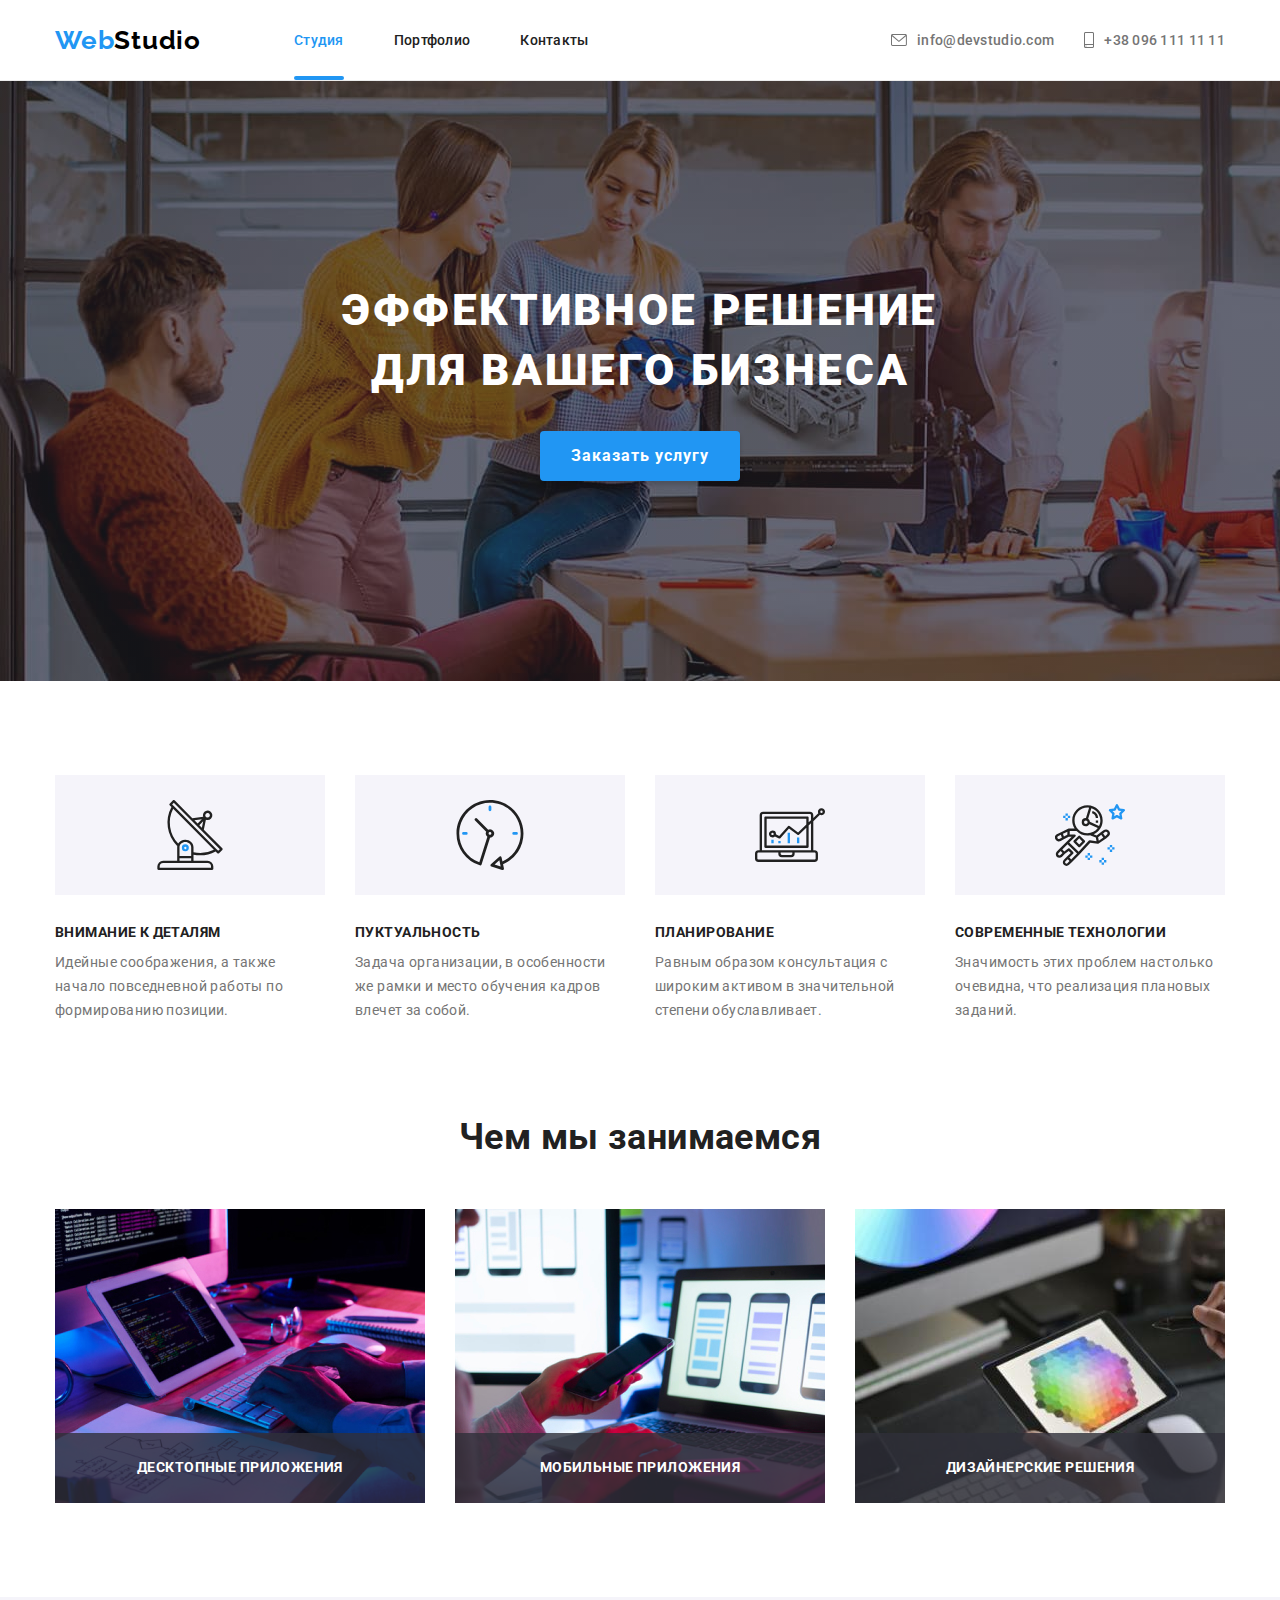
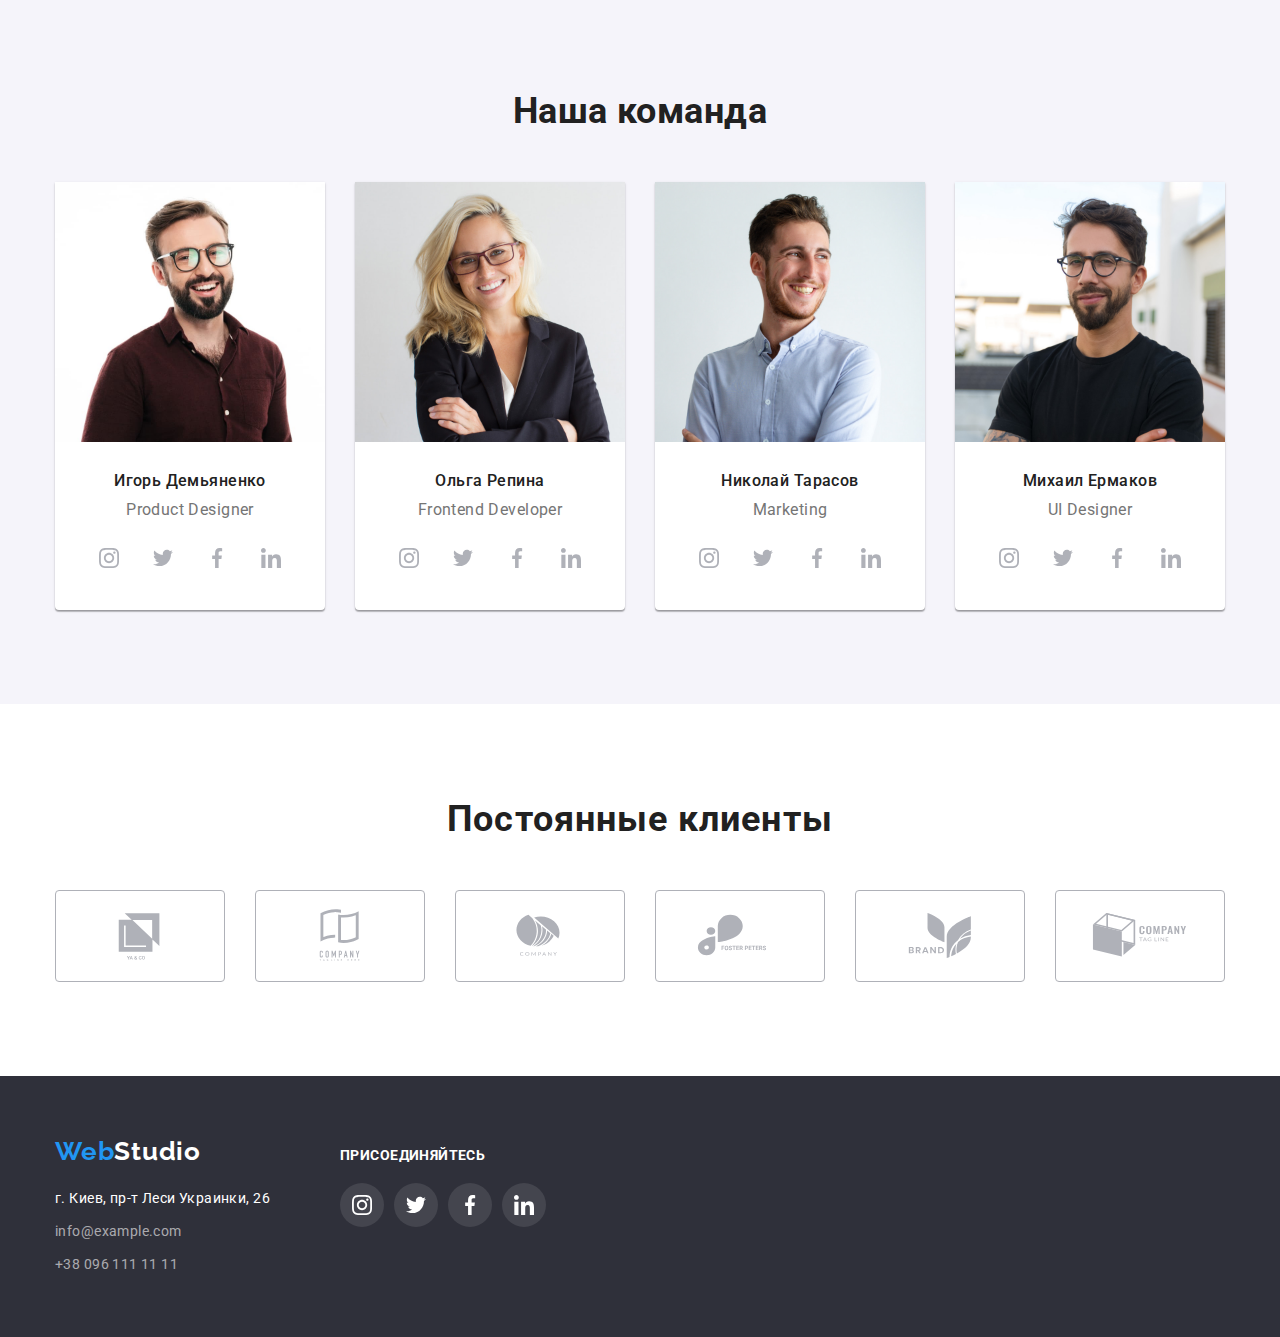
==== index.html @ e4f187ed "files from hw5" ====
<!DOCTYPE html>
<html lang="ru">
  <head>
    <meta charset="UTF-8" />
    <meta http-equiv="X-UA-Compatible" content="IE=edge" />
    <meta name="viewport" content="width=device-width, initial-scale=1.0" />
    <meta name="viewport" content="width=device-width, initial-scale=1.0" />
    <link rel="preconnect" href="https://fonts.googleapis.com" />
    <link rel="preconnect" href="https://fonts.gstatic.com" crossorigin />
    <link
      href="https://fonts.googleapis.com/css2?family=Montserrat:wght@400;700&family=Raleway:wght@700&family=Roboto:wght@400;500;700;900&display=swap"
      rel="stylesheet"
    />
    <link
      rel="stylesheet"
      href="https://cdnjs.cloudflare.com/ajax/libs/modern-normalize/1.0.0/modern-normalize.min.css"
    />
    <link rel="stylesheet" href="css/styles.css" />
    <title>Wed Studio</title>
  </head>
  <body>
    <!--Навигация-->
    <header class="header">
      <div class="container">
        <nav class="header-navigation">
          <a href="index.html" class="header-navigation-webstudio"
            >Web<span class="header-navigation-studio">Studio</span></a
          >
          <ul class="navigation-links">
            <li><a href="index.html" class="navigation-list-item current">Студия</a></li>
            <li><a href="./portfolio.html" class="navigation-list-item">Портфолио</a></li>
            <li><a href="/" class="navigation-list-item">Контакты</a></li>
          </ul>
        </nav>
        <ul class="header-contacts">
          <li class="email">
            <a href="mailto:info@devstudio.com" class="header-contact-item">
              <svg class="icon-email">
                <use href="./images/symbol-defs.svg#icon-envelope"></use>
              </svg>
              info@devstudio.com</a
            >
          </li>
          <li class="phone">
            <a href="tel:+38096111111" class="header-contact-item">
              <svg class="icon-phone">
                <use href="./images/symbol-defs.svg#icon-smartphone"></use>
              </svg>
              +38 096 111 11 11</a
            >
          </li>
        </ul>
      </div>
    </header>
    <!--разметка основной части главной страницы-->
    <main>
      <!--Преимущества-->
      <section class="wrapper section">
        <div class="container">
          <h1 class="wrapper-desc">ЭФФЕКТИВНОЕ РЕШЕНИЕ ДЛЯ ВАШЕГО БИЗНЕСА</h1>
          <button type="button" class="wrapper-button" data-modal-open>Заказать услугу</button>
        </div>
      </section>
      <!--Особенности-->
      <section class="features section">
        <div class="container">
          <h2 class="features-header visually-hidden">Особенности</h2>
          <ul class="features-list">
            <li class="features-list-item antenna">
              <h3 class="features-list-item-header">Внимание к деталям</h3>
              <p class="features-list-item-desc">
                Идейные соображения, а также начало повседневной работы по формированию позиции.
              </p>
            </li>
            <li class="features-list-item clock">
              <h3 class="features-list-item-header">Пуктуальность</h3>
              <p class="features-list-item-desc">
                Задача организации, в особенности же рамки и место обучения кадров влечет за собой.
              </p>
            </li>
            <li class="features-list-item vector">
              <h3 class="features-list-item-header">Планирование</h3>
              <p class="features-list-item-desc">
                Равным образом консультация с широким активом в значительной степени обуславливает.
              </p>
            </li>
            <li class="features-list-item austronaut">
              <h3 class="features-list-item-header">Современные технологии</h3>
              <p class="features-list-item-desc">
                Значимость этих проблем настолько очевидна, что реализация плановых заданий.
              </p>
            </li>
          </ul>
        </div>
      </section>
      <!--Картинки чем занимаемся-->
      <section class="services section">
        <div class="container">
          <h2 class="services-header">Чем мы занимаемся</h2>
          <ul class="services-list">
            <li class="services-list-item">
              <img src="images/services/img.jpg" alt="Разработка" width="370" />
              <p class="service-desc">Десктопные приложения</p>
            </li>
            <li class="services-list-item">
              <img src="images/services/img2.jpg" alt="Адаптация" width="370" />
              <p class="service-desc">Мобильные приложения</p>
            </li>
            <li class="services-list-item">
              <img src="images/services/img3.jpg" alt="Дизайн" width="370" />
              <p class="service-desc">Дизайнерские решения</p>
            </li>
          </ul>
        </div>
      </section>
      <!--Список команды-->
      <section class="team section">
        <div class="container">
          <h2 class="team-header">Наша команда</h2>
          <ul class="team-list">
            <li class="team-list-item">
              <img src="images/team/igor.jpg" alt="Product Designer" width="270" />
              <div class="team-wrapper-text">
                <h3 class="team-list-item-name">Игорь Демьяненко</h3>
                <p class="team-list-item-position" lang="en">Product Designer</p>
                <ul class="team-social">
                  <li class="team-social-item">
                    <a href="#" class="team-social-link">
                      <svg class="icon-social insta" width="20" height="20">
                        <use href="./images/symbol-defs.svg#icon-instagram"></use>
                      </svg>
                    </a>
                  </li>
                  <li class="team-social-item">
                    <a href="#" class="team-social-link">
                      <svg class="icon-social twitter" width="20" height="20">
                        <use href="./images/symbol-defs.svg#icon-twitter"></use>
                      </svg>
                    </a>
                  </li>
                  <li class="team-social-item">
                    <a href="#" class="team-social-link">
                      <svg class="icon-social facebook" width="20" height="20">
                        <use href="./images/symbol-defs.svg#icon-facebook"></use>
                      </svg>
                    </a>
                  </li>
                  <li class="team-social-item linkedin">
                    <a href="#" class="team-social-link">
                      <svg class="icon-social" width="20" height="20">
                        <use href="./images/symbol-defs.svg#icon-linkedin"></use>
                      </svg>
                    </a>
                  </li>
                </ul>
              </div>
            </li>
            <li class="team-list-item">
              <img src="images/team/olga.jpg" alt="Ольга Репина" width="270" />
              <div class="team-wrapper-text">
                <h3 class="team-list-item-name">Ольга Репина</h3>
                <p class="team-list-item-position" lang="en">Frontend Developer</p>
                <ul class="team-social">
                  <li class="team-social-item">
                    <a href="#" class="team-social-link">
                      <svg class="icon-social insta" width="20" height="20">
                        <use href="./images/symbol-defs.svg#icon-instagram"></use>
                      </svg>
                    </a>
                  </li>
                  <li class="team-social-item">
                    <a href="#" class="team-social-link">
                      <svg class="icon-social twitter" width="20" height="20">
                        <use href="./images/symbol-defs.svg#icon-twitter"></use>
                      </svg>
                    </a>
                  </li>
                  <li class="team-social-item">
                    <a href="#" class="team-social-link">
                      <svg class="icon-social facebook" width="20" height="20">
                        <use href="./images/symbol-defs.svg#icon-facebook"></use>
                      </svg>
                    </a>
                  </li>
                  <li class="team-social-item linkedin">
                    <a href="#" class="team-social-link">
                      <svg class="icon-social" width="20" height="20">
                        <use href="./images/symbol-defs.svg#icon-linkedin"></use>
                      </svg>
                    </a>
                  </li>
                </ul>
              </div>
            </li>
            <li class="team-list-item">
              <img src="images/team/nico.jpg" alt="Николай Тарасов" width="270" />
              <div class="team-wrapper-text">
                <h3 class="team-list-item-name">Николай Тарасов</h3>
                <p class="team-list-item-position" lang="en">Marketing</p>
                <ul class="team-social">
                  <li class="team-social-item">
                    <a href="#" class="team-social-link">
                      <svg class="icon-social insta" width="20" height="20">
                        <use href="./images/symbol-defs.svg#icon-instagram"></use>
                      </svg>
                    </a>
                  </li>
                  <li class="team-social-item">
                    <a href="#" class="team-social-link">
                      <svg class="icon-social twitter" width="20" height="20">
                        <use href="./images/symbol-defs.svg#icon-twitter"></use>
                      </svg>
                    </a>
                  </li>
                  <li class="team-social-item">
                    <a href="#" class="team-social-link">
                      <svg class="icon-social facebook" width="20" height="20">
                        <use href="./images/symbol-defs.svg#icon-facebook"></use>
                      </svg>
                    </a>
                  </li>
                  <li class="team-social-item linkedin">
                    <a href="#" class="team-social-link">
                      <svg class="icon-social" width="20" height="20">
                        <use href="./images/symbol-defs.svg#icon-linkedin"></use>
                      </svg>
                    </a>
                  </li>
                </ul>
              </div>
            </li>
            <li class="team-list-item">
              <img src="images/team/mike.jpg" alt="Михаил Ермаков" width="270" />
              <div class="team-wrapper-text">
                <h3 class="team-list-item-name">Михаил Ермаков</h3>
                <p class="team-list-item-position" lang="en">UI Designer</p>
                <ul class="team-social">
                  <li class="team-social-item">
                    <a href="#" class="team-social-link">
                      <svg class="icon-social insta" width="20" height="20">
                        <use href="./images/symbol-defs.svg#icon-instagram"></use>
                      </svg>
                    </a>
                  </li>
                  <li class="team-social-item">
                    <a href="#" class="team-social-link">
                      <svg class="icon-social twitter" width="20" height="20">
                        <use href="./images/symbol-defs.svg#icon-twitter"></use>
                      </svg>
                    </a>
                  </li>
                  <li class="team-social-item">
                    <a href="#" class="team-social-link">
                      <svg class="icon-social facebook" width="20" height="20">
                        <use href="./images/symbol-defs.svg#icon-facebook"></use>
                      </svg>
                    </a>
                  </li>
                  <li class="team-social-item">
                    <a href="#" class="team-social-link">
                      <svg class="icon-social" width="20" height="20">
                        <use href="./images/symbol-defs.svg#icon-linkedin"></use>
                      </svg>
                    </a>
                  </li>
                </ul>
              </div>
            </li>
          </ul>
        </div>
      </section>
      <!--Customers-->
      <section class="customers section">
        <div class="container">
          <h1 class="customers-list-header">Постоянные клиенты</h1>
          <ul class="customers-list">
            <li class="customers-list-item">
              <a href="#">
                <svg class="icon-customers" width="106" height="60">
                  <use href="./images/companies.svg#icon-customer1"></use>
                </svg>
              </a>
            </li>
            <li class="customers-list-item">
              <a href="#">
                <svg class="icon-customers" width="106" height="60">
                  <use href="./images/companies.svg#icon-customer2"></use>
                </svg>
              </a>
            </li>
            <li class="customers-list-item">
              <a href="#">
                <svg class="icon-customers" width="106" height="60">
                  <use href="./images/companies.svg#icon-customer3"></use>
                </svg>
              </a>
            </li>
            <li class="customers-list-item">
              <a href="#">
                <svg class="icon-customers" width="106" height="60">
                  <use href="./images/companies.svg#icon-customer4"></use>
                </svg>
              </a>
            </li>
            <li class="customers-list-item">
              <a href="#">
                <svg class="icon-customers" width="106" height="60">
                  <use href="./images/companies.svg#icon-customer5"></use>
                </svg>
              </a>
            </li>
            <li class="customers-list-item">
              <a href="#">
                <svg class="icon-customers" width="106" height="60">
                  <use href="./images/companies.svg#icon-customer6"></use>
                </svg>
              </a>
            </li>
          </ul>
        </div>
      </section>
      <!--Modal window-->
      <div class="backdrop is-hidden" data-modal>
        <div class="modal">
          <p></p>
          <button class="button-close" data-modal-close>
            <svg class="modal-close-cross" width="18" height="18">
              <use href="./images/close-icon.svg#icon-close"></use>
            </svg>
          </button>
        </div>
      </div>
    </main>
    <!--контакты-->
    <footer class="footer">
      <div class="container">
        <div class="footer-addres-block">
          <a href="index.html" class="footer-webstudio"
            >Web<span class="footer-studio">Studio</span></a
          >
          <address class="footer-address">
            <ul class="footer-list">
              <li class="footer-list-address">
                <a
                  href="https://goo.gl/maps/muvBp1YGXb1pM3By5"
                  class="footer-address-location"
                  target="_blank"
                  rel="noreferrer noopener"
                  >г. Киев, пр-т Леси Украинки, 26</a
                >
              </li>
              <li class="footer-list-item">
                <a href="mailto:info@example.com" class="footer-mail">info@example.com</a>
              </li>
              <li class="footer-list-item">
                <a href="tel:+38096111111" class="footer-phone">+38 096 111 11 11</a>
              </li>
            </ul>
          </address>
        </div>
        <div class="footer-social">
          <strong class="connect">присоединяйтесь</strong>
          <ul class="social-list">
            <li class="social-list-item">
              <a href="">
                <svg class="footer-icon-social" width="20" height="20">
                  <use href="./images/symbol-defs.svg#icon-instagram"></use>
                </svg>
              </a>
            </li>
            <li class="social-list-item">
              <a href="">
                <svg class="footer-icon-social" width="20" height="20">
                  <use href="./images/symbol-defs.svg#icon-twitter"></use>
                </svg>
              </a>
            </li>
            <li class="social-list-item">
              <a href="">
                <svg class="footer-icon-social" width="20" height="20">
                  <use href="./images/symbol-defs.svg#icon-facebook"></use>
                </svg>
              </a>
            </li>
            <li class="social-list-item">
              <a href="">
                <svg class="footer-icon-social" width="20" height="20">
                  <use href="./images/symbol-defs.svg#icon-linkedin"></use>
                </svg>
              </a>
            </li>
          </ul>
        </div>
      </div>
    </footer>
    <script src="./js/modal.js"></script>
  </body>
</html>
---- css/styles.css ----
:root {
  --wrapper_footer_background_color: #2f303a;
  --web_hover_button_color: #2196f3;
  --main_color: #212121;
  --white_color: #fff;
  --mail_phone_desc: #757575;
  --port_buttons_and_team_background: #f5f4fa;
  --black_color: #000;
  --divide_line_color: #ececec;
  --card_border: #eeeeee;
  --hero_background: #c4c4c4;
  --social-icon-color: #afb1b8;
  --animation: cubic-bezier(0.4, 0, 0.2, 1);
}

html {
  box-sizing: border-box;
}
*,
*::after,
*::before {
  box-sizing: inherit;
}

body {
  font-family: 'Roboto', sans-serif;
  color: var(--main_color);
  letter-spacing: 0.03em;
  font-size: 14px;
  margin: 0;
}

h1,
h2,
h3,
h4,
h5,
h6,
p {
  margin: 0;
}

ul {
  list-style-type: none;
  padding-left: 0;
  margin: 0;
}

button {
  border: 0;
  padding: 0;
}

.visually-hidden {
  position: absolute;
  white-space: nowrap;
  width: 1px;
  height: 1px;
  overflow: hidden;
  border: 0;
  padding: 0;
  clip: rect(0 0 0 0);
  clip-path: inset(50%);
  margin: -1px;
}

.container {
  width: 1200px;
  padding: 0 15px;
  margin: 0 auto;
}

/*Header*/
.header > .container {
  display: flex;
}

.header {
  border-bottom: 1px solid var(--divide_line_color);
}
.header-navigation {
  display: flex;
  text-align: center;
  align-items: center;
}

.header-navigation-webstudio {
  text-decoration: none;
  font-family: 'Raleway';
  font-weight: 700;
  font-size: 26px;
  line-height: 1.19;
  color: var(--web_hover_button_color);
  letter-spacing: 0.03em;
  padding-top: 24px;
  padding-bottom: 24px;
}

.header-navigation-studio {
  color: var(--black_color);
}

.navigation-list-item,
.header-contact-item {
  transition: color 250ms var(--animation);
}

.navigation-links {
  display: flex;
  flex-direction: row;
  line-height: 16px;
  letter-spacing: 0.02em;
  color: var(--main_color);
  margin-left: 93px;
}

.navigation-links > li:not(:last-child) {
  margin-right: 50px;
}

.navigation-list-item {
  position: relative;
  display: block;
  padding-top: 32px;
  padding-bottom: 32px;

  text-decoration: none;
  font-family: 'Roboto';
  font-weight: 500;
  font-size: 14px;
  line-height: 16px;
  letter-spacing: 0.02em;
  color: var(--main_color);
}

.navigation-list-item::after {
  content: '';
  position: absolute;
  bottom: 0;
  display: block;
  width: 100%;
  height: 4px;
  background-color: var(--web_hover_button_color);
  border-radius: 2px;
  transform: scaleX(0);
  transition: transform 250ms var(--animation);
}

.navigation-list-item:hover::after {
  transform: scale(1);
}

/*mail and phone*/

.header-contacts {
  display: flex;
  margin-left: auto;
}

.header-contacts > li:first-child {
  margin-right: 30px;
}

.header-contact-item {
  display: flex;
  padding-top: 32px;
  padding-bottom: 32px;

  text-decoration: none;
  font-family: 'Roboto';
  font-weight: 500;
  font-size: 14px;
  line-height: 16px;
  letter-spacing: 0.02em;
  color: var(--mail_phone_desc);
}

.icon-email {
  width: 16px;
  height: 12px;
  margin-right: 10px;
  fill: currentColor;
  align-self: center;
}

.icon-phone {
  width: 10px;
  height: 16px;
  margin-right: 10px;
  fill: currentColor;
}

.navigation-list-item:hover,
.navigation-list-item:focus,
.header-contact-item:focus,
.header-contact-item:hover,
.current {
  color: var(--web_hover_button_color);
}

.current {
  position: relative;
}

.current::after {
  content: '';
  position: absolute;
  bottom: 0;
  display: block;
  width: 100%;
  height: 4px;
  background-color: var(--web_hover_button_color);
  border-radius: 2px;
  transform: scaleX(1);
}

/* main part*/

.section {
  padding: 94px 0;
}

/*wrapper*/

.wrapper {
  max-width: 1600px;
  height: 600px;
  margin-left: auto;
  margin-right: auto;
  padding-top: 200px;
  padding-bottom: 200px;

  text-align: center;
  background: linear-gradient(rgba(47, 48, 58, 0.4), rgba(47, 48, 58, 0.4)),
    url('../images/header-background.jpg');
  background-repeat: no-repeat;
  background-color: var(--hero_background);
}

.wrapper-desc {
  width: 696px;
  color: var(--white_color);
  font-weight: 900;
  font-size: 44px;
  line-height: 1.36;
  text-align: center;
  letter-spacing: 0.06em;
  text-transform: uppercase;
  margin: 0 auto 30px;
}

.wrapper-button {
  background-color: var(--web_hover_button_color);
  box-shadow: 0px 4px 4px rgba(0, 0, 0, 0.15);
  border-radius: 4px;
  width: 200px;
  height: 50px;
  font-family: 'Roboto';
  font-weight: 700;
  font-size: 16px;
  line-height: 1.88;
  letter-spacing: 0.06em;
  color: var(--white_color);
  cursor: pointer;
  border: none;
  transition: background-color 250ms var(--animation);
}

.wrapper-button:hover,
.wrapper-button:focus {
  background-color: #188ce8;
}

/* Modal window */

.backdrop.is-hidden {
  visibility: hidden;
  opacity: 0;
  pointer-events: none;
}

.backdrop {
  position: fixed;
  top: 0;
  left: 0;
  width: 100%;
  height: 100%;
  background-color: rgba(0, 0, 0, 0.2);
  transition: opacity 250ms var(--animation), visibility 250ms var(--animation);
}

.modal {
  position: absolute;
  top: 50%;
  left: 50%;
  width: 528px;
  height: 581px;
  transform: translate(-50%, -50%) scale(1);
  transition: transform 1250ms var(--animation);

  background-color: var(--white_color);
  box-shadow: 0px 1px 3px rgba(0, 0, 0, 0.12), 0px 1px 1px rgba(0, 0, 0, 0.14),
    0px 2px 1px rgba(0, 0, 0, 0.2);
  border-radius: 4px;
}

.backdrop.is-hidden .modal {
  transform: translate(-50%, -50%) scale(0) rotateZ(360deg);
}

.button-close {
  position: absolute;
  top: 8px;
  right: 8px;
  display: flex;
  align-items: center;
  justify-content: center;

  background: var(--white_color);
  border: 1px solid rgba(0, 0, 0, 0.1);
  width: 30px;
  height: 30px;
  border-radius: 50%;
}

.modal-close-cross {
  fill: #000;
}

/*Особенности*/

.features {
  display: flex;
  flex-direction: column;
}

.features-list {
  display: flex;
  flex-direction: row;
}

.features-list-item {
  display: block;
  width: 270px;
}

.features-list-item::before {
  content: '';
  display: block;
  width: 270px;
  height: 120px;
  margin-bottom: 30px;

  background-color: var(--port_buttons_and_team_background);
  background-repeat: no-repeat;
  background-position: center;
}

.antenna::before {
  background-image: url('../images/features/antenna.svg');
}

.clock::before {
  background-image: url('../images/features/clock.svg');
}

.vector::before {
  background-image: url('../images/features/diagram.svg');
}

.austronaut::before {
  background-image: url('../images/features/astronaut.svg');
}

.features-list-item:not(:last-child) {
  margin-right: 30px;
}

.features-list-item-header {
  font-style: normal;
  font-weight: 700;
  font-size: 14px;
  line-height: 1.14;
  text-transform: uppercase;
  margin-bottom: 10px;
}

.features-list-item-desc {
  line-height: 1.71;
  color: var(--mail_phone_desc);
}

/*чем мы занимаемся*/

.services {
  padding-top: 0;
}

.services-header {
  font-weight: 700;
  font-size: 36px;
  line-height: 1.16;
  text-align: center;
  margin-bottom: 50px;
}

.services-list {
  display: flex;
  flex-direction: row;
  justify-content: space-between;
}

.services-list-item > img {
  display: block;
  max-width: 100%;
  height: auto;
}

.services-list-item {
  position: relative;
}

.service-desc {
  position: absolute;
  display: flex;
  bottom: 0;
  width: 100%;
  height: 70px;
  background-color: rgba(47, 48, 58, 0.8);
  align-items: center;
  justify-content: center;

  font-weight: 700;
  font-size: 14px;
  line-height: 1.14;
  letter-spacing: 0.03em;
  text-transform: uppercase;
  color: var(--white_color);
}

/*команда*/

.team {
  display: flex;
  flex-direction: column;
  background-color: var(--port_buttons_and_team_background);
}

.team-header {
  font-weight: 700;
  font-size: 36px;
  line-height: 1.16;
  text-align: center;
  margin-bottom: 50px;
}

.team-list {
  display: flex;
}

.team-list-item {
  background-color: var(--white_color);
  box-shadow: 0px 1px 3px rgba(0, 0, 0, 0.12), 0px 1px 1px rgba(0, 0, 0, 0.14),
    0px 2px 1px rgba(0, 0, 0, 0.2);
  border-radius: 0px 0px 4px 4px;
  margin-right: 30px;
}

.team-list-item:last-child {
  margin-right: 0;
}

.team-list-item > .team-wrapper-text {
  padding: 30px 32px;
}

.team-list-item > img {
  display: block;
  max-width: 100%;
}

.team-list-item-name {
  font-weight: 500;
  font-size: 16px;
  line-height: 1.18;
  text-align: center;
  margin-bottom: 10px;
}

.team-list-item-position {
  font-weight: 400;
  font-size: 16px;
  line-height: 1.18;
  text-align: center;
  color: var(--mail_phone_desc);
  margin-bottom: 16px;
}

.team-social {
  display: flex;
}

.team-social-item {
  margin-right: 10px;
}

.team-social-item:last-child {
  margin-right: 0;
}

.team-social-link {
  display: flex;
  width: 44px;
  height: 44px;
  align-items: center;
  justify-content: center;

  color: var(--social-icon-color);

  transition: color 250ms var(--animation), background-color 250ms var(--animation);
}

.team-social-link:hover,
.team-social-link:focus {
  background-color: var(--web_hover_button_color);
  border-radius: 50px;
  color: var(--white_color);
}

.icon-social {
  fill: currentColor;
}

/*customers*/

.customers {
  display: flex;
  flex-direction: column;
  text-align: center;
}

.customers-list-header {
  margin-bottom: 50px;
  font-weight: 700;
  font-size: 36px;
  line-height: 1.1666;
  letter-spacing: 0.03em;
}

.customers-list {
  display: flex;
}

.customers-list-item {
  margin-right: 30px;
}

.customers-list-item:last-child {
  margin-right: 0;
}

.customers-list-item > a {
  display: flex;
  width: 170px;
  height: 92px;
  align-items: center;
  justify-content: center;
  border: 1px solid var(--social-icon-color);
  color: var(--social-icon-color);
  border-radius: 4px;
  transition: color 250ms var(--animation), border-color 250ms var(--animation);
}

.customers-list-item > a:hover,
.customers-list-item > a:focus {
  color: var(--web_hover_button_color);
  border: 1px solid var(--web_hover_button_color);
}

.icon-customers {
  fill: currentColor;
  /* filter: drop-shadow(0px 4px 4px rgba(0, 0, 0, 0.25)); */
}

/*footer*/
.footer {
  background-color: var(--wrapper_footer_background_color);
  padding: 0;
  padding-top: 60px;
  padding-bottom: 60px;
}

.footer > .container {
  display: flex;
  align-items: baseline;
}

.footer-webstudio {
  text-decoration: none;
  font-family: 'Raleway';
  font-weight: 700;
  font-size: 26px;
  line-height: 1.19;
  letter-spacing: 0.03em;
  color: var(--web_hover_button_color);
}

.footer-studio {
  color: var(--white_color);
}

.footer-address {
  margin-top: 20px;
}
.footer-list-item {
  margin-top: 9px;
}

.footer-list-address {
  font-size: 14px;
  line-height: 1.71;
  letter-spacing: 0.03em;
  color: var(--white_color);
}

.footer-address-location {
  text-decoration: none;
  font-size: 14px;
  line-height: 1.71;
  letter-spacing: 0.03em;
  color: var(--white_color);
  font-style: normal;
  transition: color 250ms var(--animation);
}

.footer-mail,
.footer-phone {
  text-decoration: none;
  font-size: 14px;
  line-height: 1.71;
  /* or 171% */
  letter-spacing: 0.03em;
  color: rgba(255, 255, 255, 0.6);
  font-style: normal;
  transition: color 250ms var(--animation);
}

.footer-address-location:hover,
.footer-address-location:focus,
.footer-mail:hover,
.footer-phone:hover,
.footer-mail:focus,
.footer-phone:focus {
  color: var(--web_hover_button_color);
}

/*footer social network*/

.footer-social {
  margin-left: 70px;
}

.connect {
  font-weight: 700;
  font-size: 14px;
  line-height: 1.1428;
  letter-spacing: 0.03em;
  text-transform: uppercase;

  color: var(--white_color);
}

.social-list {
  display: flex;
  margin-top: 20px;
}

.social-list-item {
  margin-right: 10px;
}

.social-list-item:last-child {
  margin-right: 0;
}

.social-list-item > a {
  display: flex;
  width: 44px;
  height: 44px;
  align-items: center;
  justify-content: center;

  background-color: rgba(255, 255, 255, 0.1);
  border-radius: 50%;

  color: var(--white_color);

  transition: background-color 250ms var(--animation);
}

.social-list-item > a:hover,
.social-list-item > a:focus {
  background-color: var(--web_hover_button_color);
}

.footer-icon-social {
  fill: currentColor;
}

/* ПОРТФОЛИО */
/* Кнопки */
.portfolio > .container {
  display: flex;
  flex-direction: column;
  align-items: center;
}

.button-list {
  display: flex;
  justify-content: center;
  margin-bottom: 50px;
}

.button-list-item:not(:last-child) {
  margin-right: 8px;
}

.button-list-item-click {
  padding: 6px 22px;

  font-family: 'Roboto';
  font-weight: 500;
  font-size: 16px;
  line-height: 1.62;
  text-align: center;
  letter-spacing: 0.03em;
  color: var(--main_color);
  background-color: var(--port_buttons_and_team_background);
  border-radius: 4px;
  border-color: var(--port_buttons_and_team_background);
  cursor: pointer;
  transition: background-color 2250ms var(--animation), color 250ms var(--animation),
    border-color 250ms var(--animation), box-shadow 250ms var(--animation);
}

.button-list-item-click:hover,
.button-list-item-click:focus,
.active-btn {
  color: var(--white_color);
  background-color: var(--web_hover_button_color);
  border-color: var(--web_hover_button_color);
  box-shadow: 0px 3px 1px rgba(0, 0, 0, 0.1), 0px 1px 2px rgba(0, 0, 0, 0.08),
    0px 2px 2px rgba(0, 0, 0, 0.12);
}

/*карточки*/
.card-list {
  display: flex;
  flex-wrap: wrap;
}

.card-list-item {
  background-color: var(--white_color);
  margin-right: 30px;
  margin-bottom: 30px;
}

.card-list-item:nth-child(3n) {
  margin-right: 0;
}

.card-list-item:nth-last-child(-n + 3) {
  margin-bottom: 0;
}

.card-list-item-link {
  display: block;
  text-decoration: none;
  transition: box-shadow 250ms var(--animation);
}

.card-list-item-link:hover,
.card-list-item-link:focus {
  box-shadow: 0px 1px 1px rgba(0, 0, 0, 0.12), 0px 4px 4px rgba(0, 0, 0, 0.06),
    1px 4px 6px rgba(0, 0, 0, 0.16);
}

.card-list-item-text {
  border: 1px solid var(--card_border);
  border-top: 0;
  padding: 20px 24px;
}

.card-list-item-header {
  font-weight: 700;
  font-size: 18px;
  line-height: 2;
  letter-spacing: 0.06em;
  color: var(--main_color);
}

.card-list-item-type {
  font-size: 16px;
  line-height: 1.88;
  letter-spacing: 0.03em;
  color: var(--mail_phone_desc);
}

.card-top-part {
  position: relative;
  overflow: hidden;
}

.card-top-part > img {
  display: block;
  max-width: 100%;
}

.card-text {
  position: absolute;
  bottom: 0;
  left: 0;
  padding: 63px 24px;
  transform: translateY(101%);
  transition: transform 250ms var(--animation);

  font-weight: 400;
  font-size: 18px;
  line-height: 1.55;
  letter-spacing: 0.03em;
  color: var(--white_color);
  background-color: rgba(33, 150, 243, 0.9);
}

.card-list-item-link:hover .card-text,
.card-list-item-link:focus .card-text {
  transform: translateY(0);
}
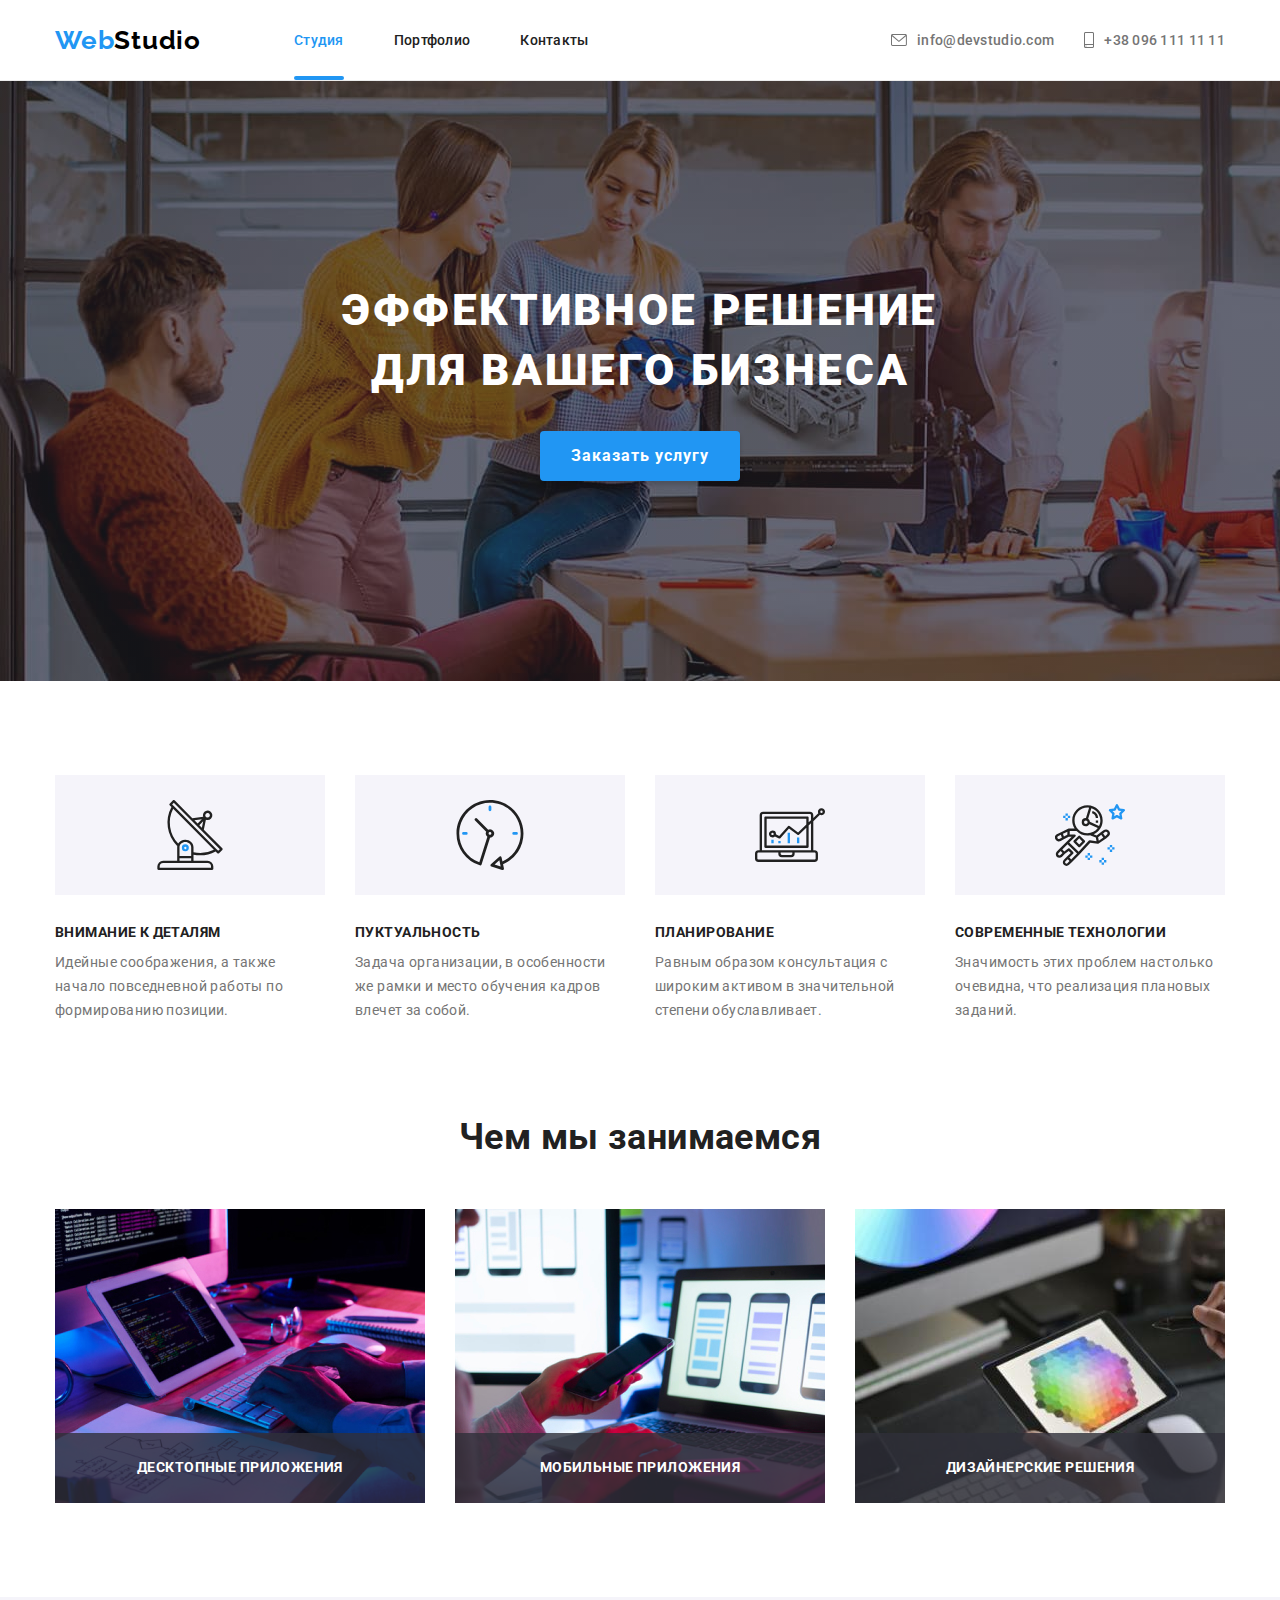
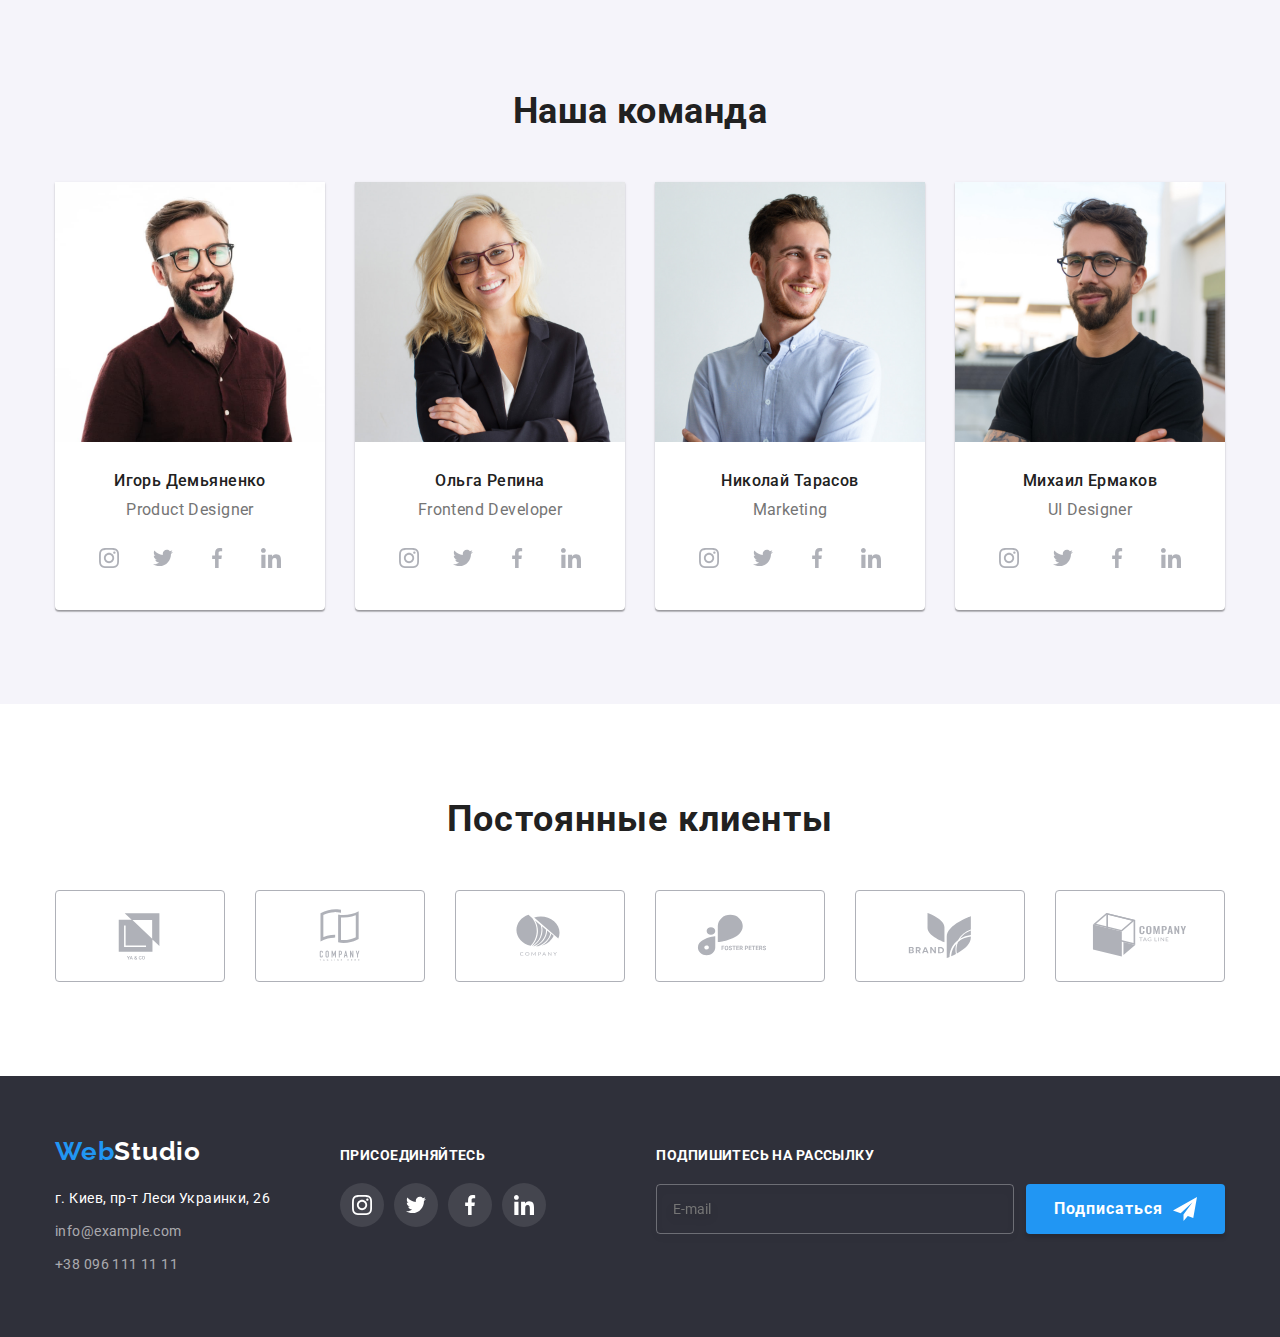
==== commit d9e11a70: "emailing + HTML for modal" ====
--- a/index.html
+++ b/index.html
@@ -322,7 +322,30 @@
       <!--Modal window-->
       <div class="backdrop is-hidden" data-modal>
         <div class="modal">
-          <p></p>
+          <h3 class="modal-header">Оставьте свои данные, мы вам перезвоним</h3>
+          <form>
+            <div class="form-field">
+              <labale for="customer_name">Имя</labale>
+              <input type="text" name="name" id="customer_name" />
+            </div>
+            <div class="form-field">
+              <labale for="phone_number">Телефон</labale>
+              <input type="tel" name="phone_number" id="phone_number" />
+            </div>
+            <div class="form-field">
+              <labale for="customer_email">Почта</labale>
+              <input type="email" name="email" id="customer_email" />
+            </div>
+            <div class="form-field">
+              <label for="comment">Комментарий</label>
+              <textarea name="comment" id="comment" placeholder="Введите текст"></textarea>
+            </div>
+            <div>
+              <input type="checkbox" name="license" id="license">
+              <label for="license">Соглашаюсь с рассылкой и принимаю <a href="#">Условия договора</a></label>
+            </div>
+            <button type="submit">Отправить</button>
+          </form>
           <button class="button-close" data-modal-close>
             <svg class="modal-close-cross" width="18" height="18">
               <use href="./images/close-icon.svg#icon-close"></use>
@@ -391,6 +414,13 @@
             </li>
           </ul>
         </div>
+        <div class="mailing">
+          <strong class="mailing-header">Подпишитесь на рассылку</strong>
+          <form class="mailing-form">
+            <input placeholder="E-mail" class="mailing-input" />
+            <button type="submit" class="mailing-btn">Подписаться</button>
+          </form>
+        </div>
       </div>
     </footer>
     <script src="./js/modal.js"></script>
--- a/css/styles.css
+++ b/css/styles.css
@@ -295,13 +295,30 @@
   left: 50%;
   width: 528px;
   height: 581px;
+  padding: 40px;
   transform: translate(-50%, -50%) scale(1);
   transition: transform 1250ms var(--animation);
 
   background-color: var(--white_color);
+  background-image: linear-gradient(to bottom, #0082D1 40%, #FFD100 100%);
   box-shadow: 0px 1px 3px rgba(0, 0, 0, 0.12), 0px 1px 1px rgba(0, 0, 0, 0.14),
     0px 2px 1px rgba(0, 0, 0, 0.2);
   border-radius: 4px;
+}
+
+.modal-header {
+  text-align: center;
+  font-weight: 700;
+  font-size: 20px;
+  line-height: 1.15;
+  letter-spacing: 0.03em;
+  color: var(--main_color);
+  margin-bottom: 12px;
+}
+
+.form-field {
+  display: flex;
+  flex-direction: column;
 }
 
 .backdrop.is-hidden .modal {
@@ -593,6 +610,7 @@
 .footer > .container {
   display: flex;
   align-items: baseline;
+
 }
 
 .footer-webstudio {
@@ -707,7 +725,68 @@
   fill: currentColor;
 }
 
-/* ПОРТФОЛИО */
+
+/*MAILING*/
+
+.mailing {
+ margin-left: auto;
+}
+
+.mailing-header {
+  display: block;
+  margin-bottom: 20px;
+  font-weight: 700;
+  font-size: 14px;
+  line-height: 1.14;
+  letter-spacing: 0.03em;
+  text-transform: uppercase;
+  color: var(--white_color);
+}
+
+
+.mailing-form {
+  display: flex;
+}
+
+.mailing-input {
+  width: 358px;
+  padding: 15px 0 15px 16px;
+  border: 1px solid rgba(255, 255, 255, 0.3);
+  box-sizing: border-box;
+  filter: drop-shadow(0px 4px 4px rgba(0, 0, 0, 0.15));
+  border-radius: 4px;
+  background-color: rgba(0, 0, 0, 0);
+
+  color: var(--white_color);
+}
+
+.mailing-btn {
+  display: flex;
+  align-items: center;
+  text-align: center;
+  letter-spacing: 0.06em;
+  color: var(--white_color);
+
+  padding: 10px 28px;
+  margin-left: 12px;
+  background: var(--web_hover_button_color);
+  box-shadow: 0px 4px 4px rgba(0, 0, 0, 0.15);
+  border-radius: 4px;
+
+  font-weight: 700;
+  font-size: 16px;
+  line-height: 1.88;
+}
+
+.mailing-btn::after {
+  content: '';
+  width: 24px;
+  height: 24px;
+  background-image: url('../images/send_mail.svg');
+  margin-left: 10px;
+}
+
+/* -------------------------ПОРТФОЛИО-------------------- */
 /* Кнопки */
 .portfolio > .container {
   display: flex;
